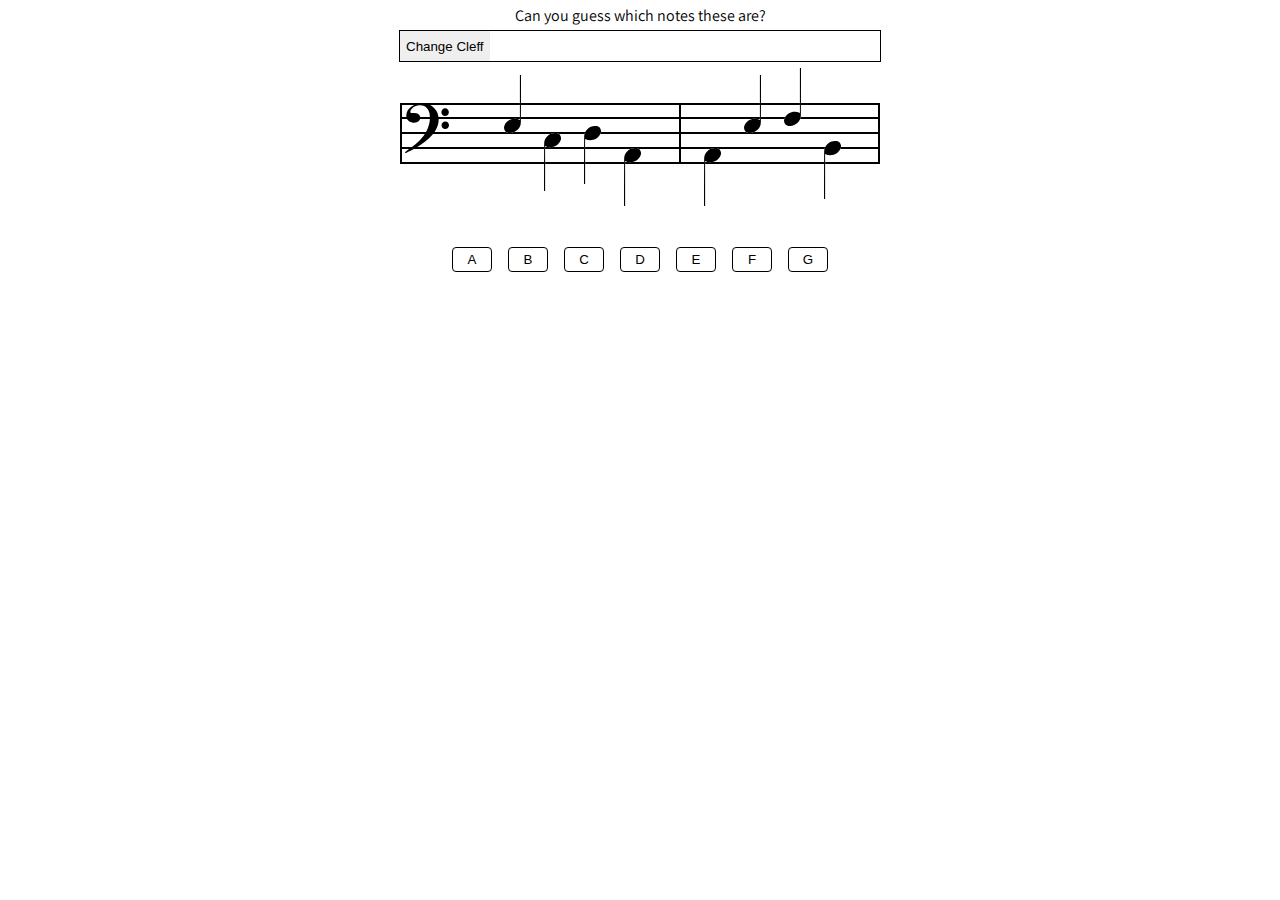
==== index.html @ f5286274 "Updated modal style and added button to continue practicing. Wrote JS event to handle button click w" ====
<html>
    <head>
        <link href="https://fonts.googleapis.com/css?family=Assistant" rel="stylesheet">
        <link rel="stylesheet" href="https://use.fontawesome.com/releases/v5.6.3/css/all.css" integrity="sha384-UHRtZLI+pbxtHCWp1t77Bi1L4ZtiqrqD80Kn4Z8NTSRyMA2Fd33n5dQ8lWUE00s/" crossorigin="anonymous">
        <link rel="stylesheet" type="text/css" href="public/css/style.css">
        <meta name="viewport" content="width=device-width">
    </head>
    <body>
        <div class="container">
            <div class="question">Can you guess which notes these are?</div>
            <div class="box staff">
                <!--
                <div class="box dev">
                    <i id="move-note-up" class="fas dev-icon fa-md fa-arrow-alt-circle-up"></i>
                    <i id="note-visible" class="far dev-icon fa-md fa-eye"></i>
                    <i id="move-note-down" class="fas dev-icon fa-md fa-arrow-alt-circle-down"></i>
                </div>
                -->
                <div class="box-col">
                    <div class="navigation wireframe">
                        <div class="dropdown">
                            <button id="btn-change-cleff" class="btn-change-cleff">Change Cleff</button>
                            <div id="change-cleff" class="dropdown-content">
                                <a id="a-bass-cleff" href="#">Bass Cleff</a>
                                <a id="a-treble-cleff" href="#">Treble Cleff</a>
                            </div>
                        </div>
                    </div>
                    <div class="box">
                        <div id="signature" class="signature">
                            <!--
                            <img class="cleff" src="public/img/cleff_bass.svg" alt="Bass Cleff">
                            -->
                            <!--
                            <img id="dev-note" class="dev-note note" src="public/img/note_quarter.svg" alt="Quarter Note">
                            -->
                            <svg class="staff-cleff-svg">
                                <line x1="1" y1="0" x2="1" y2="60" stroke="black" stroke-width="2" shape-rendering="crispEdges"/>
                                <line x1="0" y1="1" x2="80" y2="1" stroke="black" stroke-width="2" shape-rendering="crispEdges"/>
                                <line x1="0" y1="15" x2="80" y2="15" stroke="black" stroke-width="2" shape-rendering="crispEdges"/>
                                <line x1="0" y1="30" x2="80" y2="30" stroke="black" stroke-width="2" shape-rendering="crispEdges"/>
                                <line x1="0" y1="45" x2="80" y2="45" stroke="black" stroke-width="2" shape-rendering="crispEdges"/>
                                <line x1="0" y1="60" x2="80" y2="60" stroke="black" stroke-width="2" shape-rendering="crispEdges"/>
                            </svg>
                        </div>
                        <div class="box bar">
                            <div class="">
                                <div class="measure measure-margin">
                                    <div class="notes"></div>
                                    <svg class="staff-svg">
                                        <line x1="200" y1="0" x2="200" y2="60" stroke="black" stroke-width="1" shape-rendering="crispEdges"/>
                                        <line x1="0" y1="1" x2="200" y2="1" stroke="black" stroke-width="2" shape-rendering="crispEdges"/>
                                        <line x1="0" y1="15" x2="200" y2="15" stroke="black" stroke-width="2" shape-rendering="crispEdges"/>
                                        <line x1="0" y1="30" x2="200" y2="30" stroke="black" stroke-width="2" shape-rendering="crispEdges"/>
                                        <line x1="0" y1="45" x2="200" y2="45" stroke="black" stroke-width="2" shape-rendering="crispEdges"/>
                                        <line x1="0" y1="60" x2="200" y2="60" stroke="black" stroke-width="2" shape-rendering="crispEdges"/>
                                        <line x1="199" y1="0" x2="199" y2="60" stroke="black" stroke-width="1" shape-rendering="crispEdges"/>
                                    </svg>
                                </div>
                                <div id="answers-one" class="box answers"></div>
                            </div>
                            <div class="">
                                <div class="measure measure-margin">
                                    <div class="notes"></div>
                                    <svg class="staff-svg">
                                        <line x1="0" y1="0" x2="0" y2="60" stroke="black" stroke-width="1" shape-rendering="crispEdges"/>
                                        <line x1="0" y1="1" x2="200" y2="1" stroke="black" stroke-width="2" shape-rendering="crispEdges"/>
                                        <line x1="0" y1="15" x2="200" y2="15" stroke="black" stroke-width="2" shape-rendering="crispEdges"/>
                                        <line x1="0" y1="30" x2="200" y2="30" stroke="black" stroke-width="2" shape-rendering="crispEdges"/>
                                        <line x1="0" y1="45" x2="200" y2="45" stroke="black" stroke-width="2" shape-rendering="crispEdges"/>
                                        <line x1="0" y1="60" x2="200" y2="60" stroke="black" stroke-width="2" shape-rendering="crispEdges"/>
                                        <line x1="199" y1="0" x2="199" y2="60" stroke="black" stroke-width="2" shape-rendering="crispEdges"/>
                                    </svg>
                                </div>
                                <div id="answers-two" class="box answers"></div>
                            </div>
                        </div>
                    </div>
                </div>
            </div>
            <div class="box buttons wrap">
                    <button class="btn-guess">A</button>
                    <button class="btn-guess">B</button>
                    <button class="btn-guess">C</button>
                    <button class="btn-guess">D</button>
                    <button class="btn-guess">E</button>
                    <button class="btn-guess">F</button>
                    <button class="btn-guess">G</button>
                </div>
            </div>
        </div>
        <div class="modal-overlay" id="modal-overlay">
            <div class="modal">
                <div id="modal-content" class="modal-content">
                </div>
                <div class="modal-footer">
                    <button id="btn-continue" class="btn-continue">Continue Practicing</button>
                </div>
            </div>
        </div>
        <script type="text/javascript" src="public/js/script.js"></script>
    </body>
</html>
---- public/css/style.css ----
body {
    font-family: 'Assistant', sans-serif;
    margin: 0;
}

.answers {
    height: 25px;
    padding: 4px 0 4px 0;
    width: 200px;
}

.answer-box {
    border: 1px solid black;
    height: 23px;
    position: absolute;
    text-align: center;
    width: 23px;
}

.bar {
    flex-wrap: wrap;
    width: 200px;
}

.box {
    display: flex;
}

.box-col {
    display: flex;
    flex-direction: column;
}

.buttons {
    justify-content: center;
    margin: 0 auto 0px auto;
    width: 250px;
}

.btn-change-cleff {
    border: none;
    display: block;
    height: 30px;
    outline: none;
}

.btn-continue {
    border: none;
    display: block;
    height: 30px;
    margin: 0 auto 0 auto;
    outline: none;
}

.btn-guess {
    background-color: #FFFFFF;
    border: 1px solid #000000;
    border-radius: 4px;
    height: 25px;
    margin: 8px;
    outline: none;
    width: 40px;
}

.bass-cleff {
    position: absolute;
    margin-top: 0px;
    margin-left: 5px;
    height: 50px;
}

.treble-cleff {
    position: absolute;
    margin-top: -17px;
    margin-left: 5px;
    height: 100px;
}

.container {
    margin: 0 auto;
    min-width: 322px;
    width: 100%
}

.dev {
    flex-direction: column;
    padding: 72px 3px 3px 3px;
    width: 35px;
}

.dev-icon {
    margin: 2px auto 3px auto;
}

.dev-note {
    margin-left: 55px !important;
    margin-right: 0px !important;
}

.dropdown {
    position: relative;
    display: inline-block;
}

.dropdown-content {
    background-color: #f1f1f1;
    display: none;
    position: absolute;
    min-width: 120px;
    z-index: 1;
}

.dropdown-content a {
    color: #000000;
    display: block;
    padding: 4px 8px;
    text-decoration: none;
}

.dropdown-content.visible {
    display: block;
}

.measure {
    width: 200px;
    margin: 42px 0 42px 0;
}

.modal {
    background-color: #ffffff;
    border-radius: 8px;
    margin: 80px auto auto auto;
    width: 240px;
}

.modal-content {
    display: inline-block;
    height: 60px;
    margin: 10px;
    width:100%;
}

.modal-footer {
    display: inline-block;
    height: 30px;
    margin: 10px auto 10px auto;
    width:100%;
}

.modal-overlay {
    background: rgba(0, 0, 0, 0.3);
    display: none;
    height: 100%;
    left: 0;
    position: fixed;
    top: 0;
    width: 100%;
    z-index: 10;
}

.modal-overlay.visible {
    display: block;
}

.navigation {
    height: 30px;
}

.note {
    height: 58px;
    margin-left: 4.01px;
    margin-right: 4.01px;
    position: absolute;
}

.note.pos-1 {
    margin-top: 45px;
    transform: rotate(180deg);
}

.note.pos-2 {
    margin-top: 38px;
    transform: rotate(180deg);
}

.note.pos-3 {
    margin-top: 30px;
    transform: rotate(180deg);
}

.note.pos-4 {
    margin-top: 23px;
    transform: rotate(180deg);
}

.note.pos-5 {
    margin-top: -28px;
}

.note.pos-6 {
    margin-top: -35px;
}

.note.pos-7 {
    margin-top: -42px;
}

.signature {
    margin-top: 42px;
}

.staff {
    margin: 0 auto 0 auto;
    justify-content: center;
}

.staff-cleff-svg {
    height: 61px;
    width: 80px;
}

.staff-svg {
    height: 61px;
    width: 200px;
}

.question {
    text-align: center;
    padding: 5px 15px;
}

.wireframe {
    outline: 1px solid black;
}

.wrap {
    flex-wrap: wrap;
}

@media only screen and (min-width: 520px) {

    .bar {
        width: 100%;
    }

    .buttons {
        width: 100%;
    }


}

@media only screen and (min-width: 580px) {

    .container {
        width: 90%;
    }
    
}
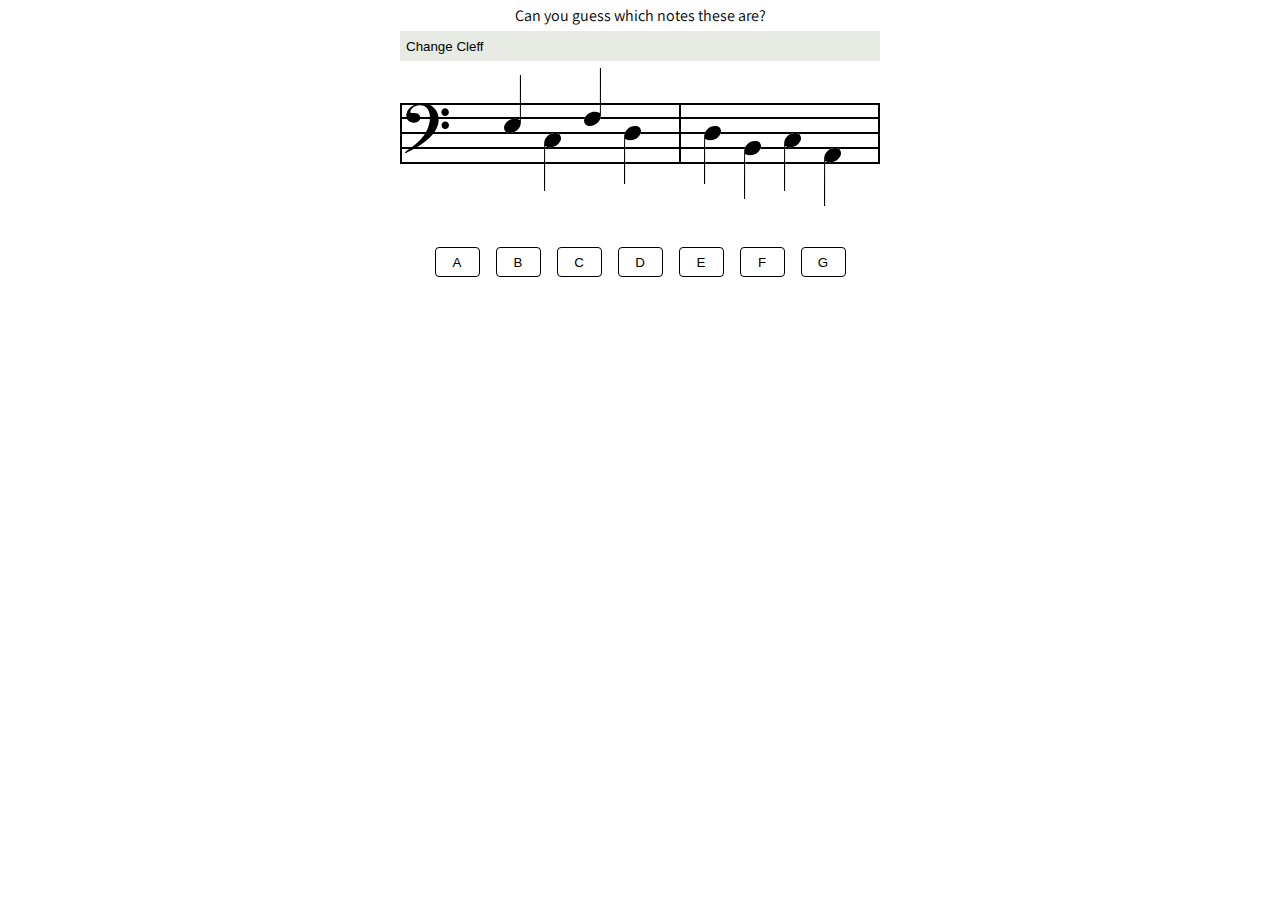
==== commit 7c0309c8: "Added JS to count and display the number of notes that were guessed correctly. Modified color pallet" ====
--- a/index.html
+++ b/index.html
@@ -17,9 +17,9 @@
                 </div>
                 -->
                 <div class="box-col">
-                    <div class="navigation wireframe">
+                    <div class="navigation">
                         <div class="dropdown">
-                            <button id="btn-change-cleff" class="btn-change-cleff">Change Cleff</button>
+                            <button id="btn-change-cleff" class="btn-change-cleff">Change Cleff <i class="fas fa-caret-down"></i></button>
                             <div id="change-cleff" class="dropdown-content">
                                 <a id="a-bass-cleff" href="#">Bass Cleff</a>
                                 <a id="a-treble-cleff" href="#">Treble Cleff</a>
--- a/public/css/style.css
+++ b/public/css/style.css
@@ -10,7 +10,8 @@
 }
 
 .answer-box {
-    border: 1px solid black;
+    border: none;
+    border-radius: 4px;
     height: 23px;
     position: absolute;
     text-align: center;
@@ -39,27 +40,32 @@
 
 .btn-change-cleff {
     border: none;
+    background-color: #E8EBE4;
     display: block;
     height: 30px;
     outline: none;
 }
 
 .btn-continue {
+    background-color: #70a1d7;
     border: none;
-    display: block;
-    height: 30px;
+    border-radius: 4px;
+    color: #ffffff;
+    display: block;
+    height: 35px;
     margin: 0 auto 0 auto;
     outline: none;
+    padding: 0 15px;
 }
 
 .btn-guess {
-    background-color: #FFFFFF;
+    background-color: #ffffff;
     border: 1px solid #000000;
     border-radius: 4px;
-    height: 25px;
+    height: 30px;
     margin: 8px;
     outline: none;
-    width: 40px;
+    width: 45px;
 }
 
 .bass-cleff {
@@ -103,7 +109,7 @@
 }
 
 .dropdown-content {
-    background-color: #f1f1f1;
+    background-color: #E8EBE4;
     display: none;
     position: absolute;
     min-width: 120px;
@@ -112,11 +118,16 @@
 
 .dropdown-content a {
     color: #000000;
+    cursor: default;
     display: block;
     padding: 4px 8px;
     text-decoration: none;
 }
 
+.dropdown-content :hover {
+    background-color: #BAC7BE;
+}
+
 .dropdown-content.visible {
     display: block;
 }
@@ -128,7 +139,7 @@
 
 .modal {
     background-color: #ffffff;
-    border-radius: 8px;
+    border-radius: 4px;
     margin: 80px auto auto auto;
     width: 240px;
 }
@@ -136,19 +147,20 @@
 .modal-content {
     display: inline-block;
     height: 60px;
-    margin: 10px;
-    width:100%;
+    margin: 10px auto 10px auto;
+    padding: 0 10px 0 10px;
+    text-align: center;
 }
 
 .modal-footer {
     display: inline-block;
-    height: 30px;
-    margin: 10px auto 10px auto;
+    height: 35px;
+    margin: 10px auto 25px auto;
     width:100%;
 }
 
 .modal-overlay {
-    background: rgba(0, 0, 0, 0.3);
+    background: rgba(0, 0, 0, 0.5);
     display: none;
     height: 100%;
     left: 0;
@@ -163,6 +175,7 @@
 }
 
 .navigation {
+    background-color: #E8EBE4;
     height: 30px;
 }
 
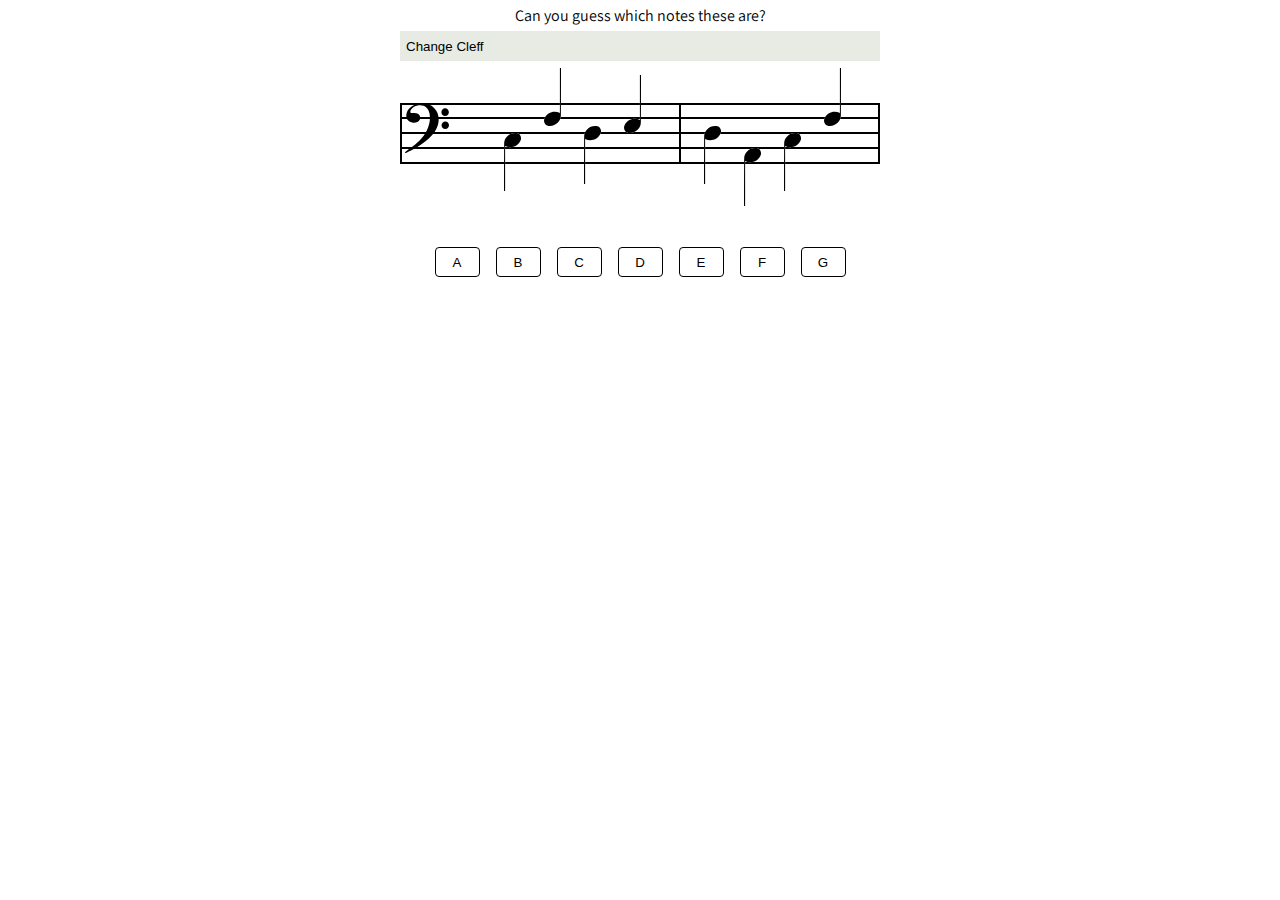
==== commit bda37928: "Modified bar SVG." ====
--- a/index.html
+++ b/index.html
@@ -48,7 +48,6 @@
                                 <div class="measure measure-margin">
                                     <div class="notes"></div>
                                     <svg class="staff-svg">
-                                        <line x1="200" y1="0" x2="200" y2="60" stroke="black" stroke-width="1" shape-rendering="crispEdges"/>
                                         <line x1="0" y1="1" x2="200" y2="1" stroke="black" stroke-width="2" shape-rendering="crispEdges"/>
                                         <line x1="0" y1="15" x2="200" y2="15" stroke="black" stroke-width="2" shape-rendering="crispEdges"/>
                                         <line x1="0" y1="30" x2="200" y2="30" stroke="black" stroke-width="2" shape-rendering="crispEdges"/>
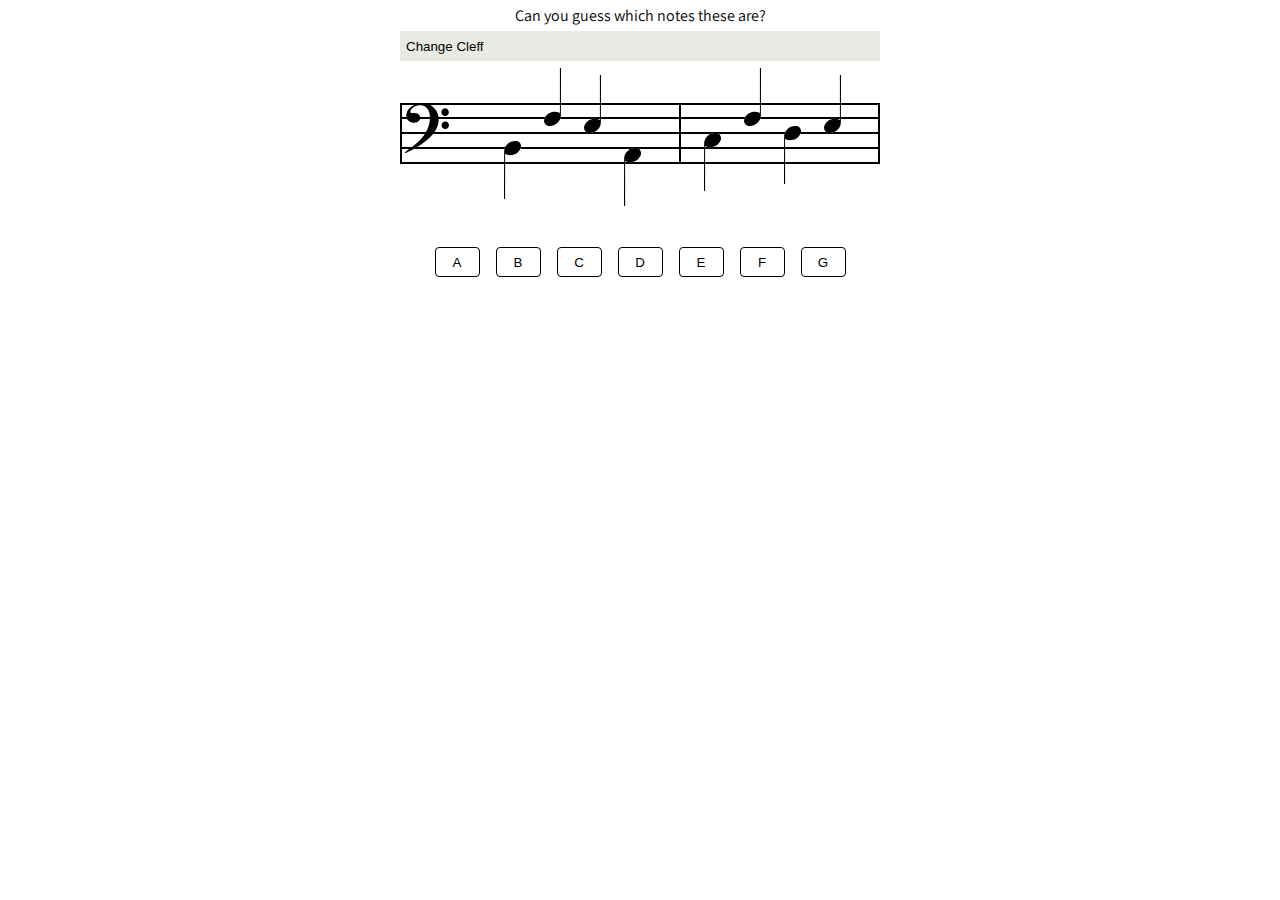
==== commit f892e168: "Modified veritical SVG line of bar one." ====
--- a/index.html
+++ b/index.html
@@ -53,7 +53,7 @@
                                         <line x1="0" y1="30" x2="200" y2="30" stroke="black" stroke-width="2" shape-rendering="crispEdges"/>
                                         <line x1="0" y1="45" x2="200" y2="45" stroke="black" stroke-width="2" shape-rendering="crispEdges"/>
                                         <line x1="0" y1="60" x2="200" y2="60" stroke="black" stroke-width="2" shape-rendering="crispEdges"/>
-                                        <line x1="199" y1="0" x2="199" y2="60" stroke="black" stroke-width="1" shape-rendering="crispEdges"/>
+                                        <line x1="200" y1="0" x2="200" y2="60" stroke="black" stroke-width="2" shape-rendering="crispEdges"/>
                                     </svg>
                                 </div>
                                 <div id="answers-one" class="box answers"></div>
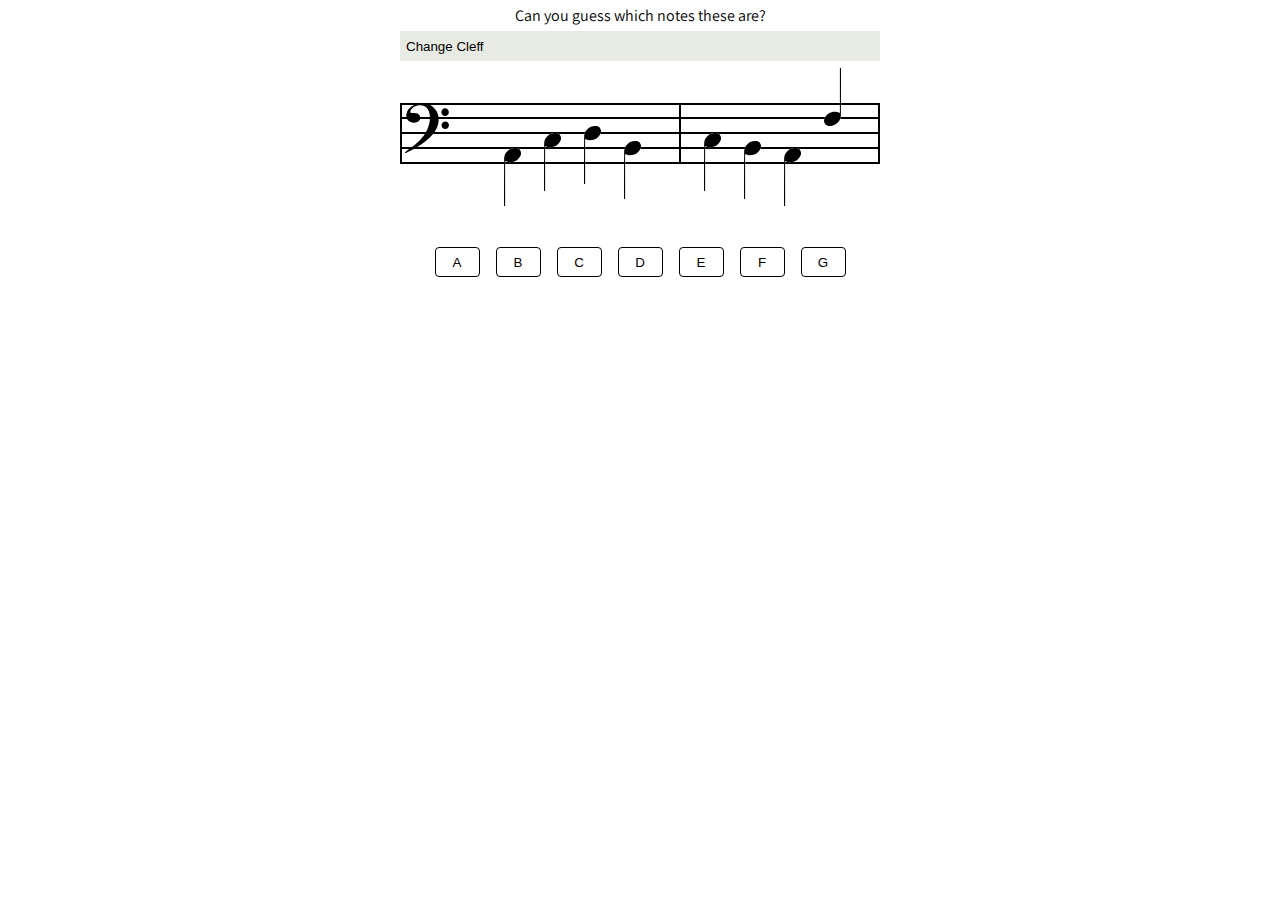
==== commit 8fd455ab: "Alphabetically ordered CSS and JS code. Began commenting code." ====
--- a/index.html
+++ b/index.html
@@ -8,6 +8,7 @@
     <body>
         <div class="container">
             <div class="question">Can you guess which notes these are?</div>
+            <!--Topmost flexbox container. -->
             <div class="box staff">
                 <!--
                 <div class="box dev">
@@ -17,16 +18,18 @@
                 </div>
                 -->
                 <div class="box-col">
+                    <!--Navigation bar.-->
                     <div class="navigation">
                         <div class="dropdown">
                             <button id="btn-change-cleff" class="btn-change-cleff">Change Cleff <i class="fas fa-caret-down"></i></button>
                             <div id="change-cleff" class="dropdown-content">
-                                <a id="a-bass-cleff" href="#">Bass Cleff</a>
-                                <a id="a-treble-cleff" href="#">Treble Cleff</a>
+                                <a id="a-cleff-bass" href="#">Bass Cleff</a>
+                                <a id="a-cleff-treble" href="#">Treble Cleff</a>
                             </div>
                         </div>
                     </div>
                     <div class="box">
+                        <!--Key and time signatures.-->
                         <div id="signature" class="signature">
                             <!--
                             <img class="cleff" src="public/img/cleff_bass.svg" alt="Bass Cleff">
@@ -44,6 +47,7 @@
                             </svg>
                         </div>
                         <div class="box bar">
+                            <!--First bar of notes.-->
                             <div class="">
                                 <div class="measure measure-margin">
                                     <div class="notes"></div>
@@ -58,6 +62,7 @@
                                 </div>
                                 <div id="answers-one" class="box answers"></div>
                             </div>
+                            <!--Second bar of notes.-->
                             <div class="">
                                 <div class="measure measure-margin">
                                     <div class="notes"></div>
@@ -77,6 +82,7 @@
                     </div>
                 </div>
             </div>
+            <!--Buttons to guess notes A through G.-->
             <div class="box buttons wrap">
                     <button class="btn-guess">A</button>
                     <button class="btn-guess">B</button>
@@ -88,6 +94,7 @@
                 </div>
             </div>
         </div>
+        <!--Modal which displays the number of notes correctly guessed.-->
         <div class="modal-overlay" id="modal-overlay">
             <div class="modal">
                 <div id="modal-content" class="modal-content">
--- a/public/css/style.css
+++ b/public/css/style.css
@@ -1,28 +1,29 @@
+.answers {
+    height: 25px;
+    padding: 4px 0 4px 0;
+    width: 200px;
+}
+
+.answer-box {
+    border: none;
+    border-radius: 4px;
+    height: 23px;
+    position: absolute;
+    text-align: center;
+    width: 23px;
+}
+
+.bar {
+    flex-wrap: wrap;
+    width: 200px;
+}
+
 body {
     font-family: 'Assistant', sans-serif;
     margin: 0;
 }
 
-.answers {
-    height: 25px;
-    padding: 4px 0 4px 0;
-    width: 200px;
-}
-
-.answer-box {
-    border: none;
-    border-radius: 4px;
-    height: 23px;
-    position: absolute;
-    text-align: center;
-    width: 23px;
-}
-
-.bar {
-    flex-wrap: wrap;
-    width: 200px;
-}
-
+/* Begin Flexbox*/
 .box {
     display: flex;
 }
@@ -31,7 +32,9 @@
     display: flex;
     flex-direction: column;
 }
-
+/* End Flexbox*/
+
+/* Begin Buttons */
 .buttons {
     justify-content: center;
     margin: 0 auto 0px auto;
@@ -39,8 +42,8 @@
 }
 
 .btn-change-cleff {
+    background-color: #E8EBE4;
     border: none;
-    background-color: #E8EBE4;
     display: block;
     height: 30px;
     outline: none;
@@ -67,18 +70,19 @@
     outline: none;
     width: 45px;
 }
-
-.bass-cleff {
-    position: absolute;
+/* End Buttons */
+
+.cleff-bass {
+    position: absolute;
+    margin-left: 5px;
     margin-top: 0px;
+    height: 50px;
+}
+
+.cleff-treble {
+    position: absolute;
     margin-left: 5px;
-    height: 50px;
-}
-
-.treble-cleff {
-    position: absolute;
     margin-top: -17px;
-    margin-left: 5px;
     height: 100px;
 }
 
@@ -88,6 +92,7 @@
     width: 100%
 }
 
+/* Begin Development Elements */
 .dev {
     flex-direction: column;
     padding: 72px 3px 3px 3px;
@@ -102,10 +107,11 @@
     margin-left: 55px !important;
     margin-right: 0px !important;
 }
+/* End Development Elements */
 
 .dropdown {
+    display: inline-block;
     position: relative;
-    display: inline-block;
 }
 
 .dropdown-content {
@@ -133,8 +139,8 @@
 }
 
 .measure {
-    width: 200px;
     margin: 42px 0 42px 0;
+    width: 200px;
 }
 
 .modal {
@@ -223,8 +229,8 @@
 }
 
 .staff {
+    justify-content: center;
     margin: 0 auto 0 auto;
-    justify-content: center;
 }
 
 .staff-cleff-svg {
@@ -238,8 +244,8 @@
 }
 
 .question {
+    padding: 5px 15px;
     text-align: center;
-    padding: 5px 15px;
 }
 
 .wireframe {
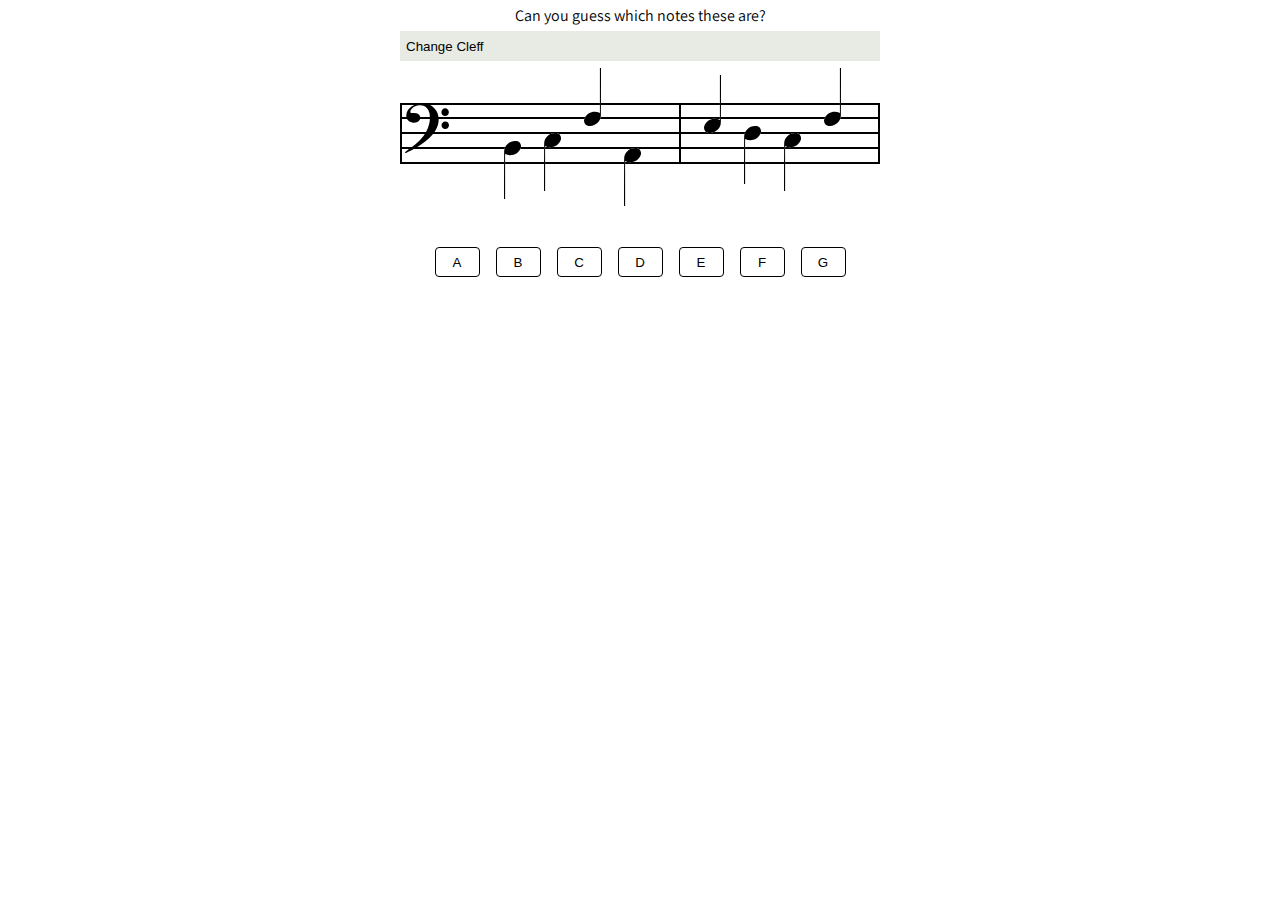
==== commit f3e711b2: "Continued commenting code. Added README.md." ====
--- a/index.html
+++ b/index.html
@@ -83,7 +83,7 @@
                 </div>
             </div>
             <!--Buttons to guess notes A through G.-->
-            <div class="box buttons wrap">
+            <div class="box box-wrap buttons">
                     <button class="btn-guess">A</button>
                     <button class="btn-guess">B</button>
                     <button class="btn-guess">C</button>
--- a/public/css/style.css
+++ b/public/css/style.css
@@ -1,3 +1,4 @@
+/* Begin Answer Selectors */
 .answers {
     height: 25px;
     padding: 4px 0 4px 0;
@@ -12,6 +13,7 @@
     text-align: center;
     width: 23px;
 }
+/* End Answer Selectors */
 
 .bar {
     flex-wrap: wrap;
@@ -23,7 +25,7 @@
     margin: 0;
 }
 
-/* Begin Flexbox*/
+/* Begin Flexbox Selectors */
 .box {
     display: flex;
 }
@@ -32,9 +34,13 @@
     display: flex;
     flex-direction: column;
 }
-/* End Flexbox*/
-
-/* Begin Buttons */
+
+.box-wrap {
+    flex-wrap: wrap;
+}
+/* End Flexbox Selectors */
+
+/* Begin Button Selectors */
 .buttons {
     justify-content: center;
     margin: 0 auto 0px auto;
@@ -70,8 +76,9 @@
     outline: none;
     width: 45px;
 }
-/* End Buttons */
-
+/* End Button Selectors */
+
+/* Begin Music Cleff Selectors */
 .cleff-bass {
     position: absolute;
     margin-left: 5px;
@@ -85,6 +92,7 @@
     margin-top: -17px;
     height: 100px;
 }
+/* End Music Cleff Selectors */
 
 .container {
     margin: 0 auto;
@@ -92,7 +100,7 @@
     width: 100%
 }
 
-/* Begin Development Elements */
+/* Begin Development Selectors */
 .dev {
     flex-direction: column;
     padding: 72px 3px 3px 3px;
@@ -107,8 +115,9 @@
     margin-left: 55px !important;
     margin-right: 0px !important;
 }
-/* End Development Elements */
-
+/* End Development Selectors */
+
+/* Begin Dropdown Selectors */
 .dropdown {
     display: inline-block;
     position: relative;
@@ -137,12 +146,14 @@
 .dropdown-content.visible {
     display: block;
 }
+/* End Dropdown Selectors */
 
 .measure {
     margin: 42px 0 42px 0;
     width: 200px;
 }
 
+/* Begin Modal Selectors */
 .modal {
     background-color: #ffffff;
     border-radius: 4px;
@@ -179,12 +190,14 @@
 .modal-overlay.visible {
     display: block;
 }
+/* End Modal Selectors */
 
 .navigation {
     background-color: #E8EBE4;
     height: 30px;
 }
 
+/* Begin Music Note Selectors */
 .note {
     height: 58px;
     margin-left: 4.01px;
@@ -223,11 +236,13 @@
 .note.pos-7 {
     margin-top: -42px;
 }
+/* End Music Note Selectors */
 
 .signature {
     margin-top: 42px;
 }
 
+/* Begin Music Staff Selectors */
 .staff {
     justify-content: center;
     margin: 0 auto 0 auto;
@@ -242,22 +257,15 @@
     height: 61px;
     width: 200px;
 }
+/* End Music Staff Selectors */
 
 .question {
     padding: 5px 15px;
     text-align: center;
 }
 
-.wireframe {
-    outline: 1px solid black;
-}
-
-.wrap {
-    flex-wrap: wrap;
-}
-
+/* Begin Media Queries */
 @media only screen and (min-width: 520px) {
-
     .bar {
         width: 100%;
     }
@@ -265,14 +273,11 @@
     .buttons {
         width: 100%;
     }
-
-
 }
 
 @media only screen and (min-width: 580px) {
-
     .container {
         width: 90%;
     }
-    
-}+}
+/* End Media Queries */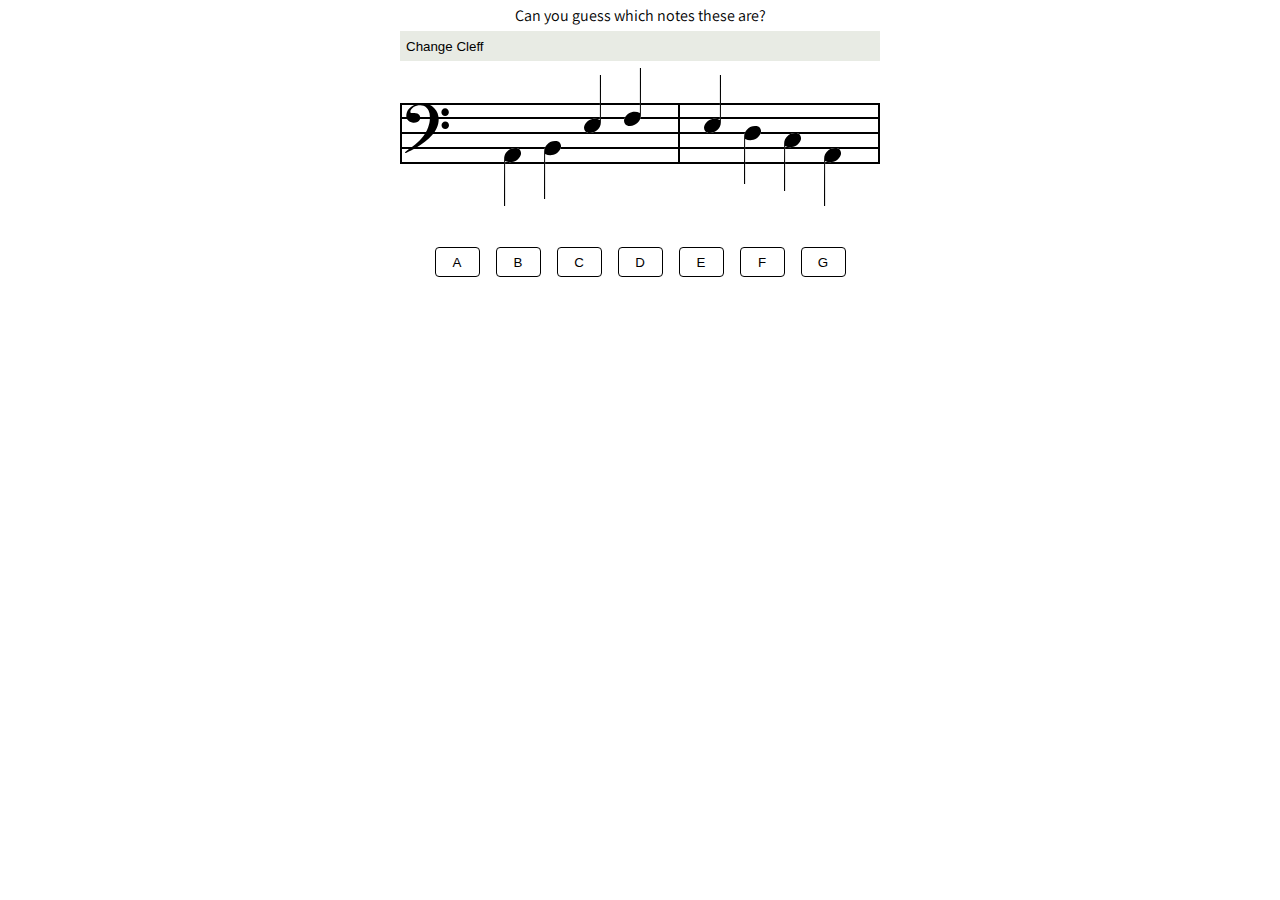
==== commit ba1c7e82: "Modified project to add a second cleff div which can be visible or hidden depending on the size of t" ====
--- a/index.html
+++ b/index.html
@@ -29,24 +29,24 @@
                         </div>
                     </div>
                     <div class="box">
-                        <!--Key and time signatures.-->
-                        <div id="signature" class="signature">
-                            <!--
-                            <img class="cleff" src="public/img/cleff_bass.svg" alt="Bass Cleff">
-                            -->
-                            <!--
-                            <img id="dev-note" class="dev-note note" src="public/img/note_quarter.svg" alt="Quarter Note">
-                            -->
-                            <svg class="staff-cleff-svg">
-                                <line x1="1" y1="0" x2="1" y2="60" stroke="black" stroke-width="2" shape-rendering="crispEdges"/>
-                                <line x1="0" y1="1" x2="80" y2="1" stroke="black" stroke-width="2" shape-rendering="crispEdges"/>
-                                <line x1="0" y1="15" x2="80" y2="15" stroke="black" stroke-width="2" shape-rendering="crispEdges"/>
-                                <line x1="0" y1="30" x2="80" y2="30" stroke="black" stroke-width="2" shape-rendering="crispEdges"/>
-                                <line x1="0" y1="45" x2="80" y2="45" stroke="black" stroke-width="2" shape-rendering="crispEdges"/>
-                                <line x1="0" y1="60" x2="80" y2="60" stroke="black" stroke-width="2" shape-rendering="crispEdges"/>
-                            </svg>
-                        </div>
                         <div class="box bar">
+                                <!--Key and time signatures.-->
+                                <div id="signature-one" class="signature">
+                                    <!--
+                                    <img class="cleff" src="public/img/cleff_bass.svg" alt="Bass Cleff">
+                                    -->
+                                    <!--
+                                    <img id="dev-note" class="dev-note note" src="public/img/note_quarter.svg" alt="Quarter Note">
+                                    -->
+                                    <svg class="staff-cleff-svg">
+                                        <line x1="1" y1="0" x2="1" y2="60" stroke="black" stroke-width="2" shape-rendering="crispEdges"/>
+                                        <line x1="0" y1="1" x2="80" y2="1" stroke="black" stroke-width="2" shape-rendering="crispEdges"/>
+                                        <line x1="0" y1="15" x2="80" y2="15" stroke="black" stroke-width="2" shape-rendering="crispEdges"/>
+                                        <line x1="0" y1="30" x2="80" y2="30" stroke="black" stroke-width="2" shape-rendering="crispEdges"/>
+                                        <line x1="0" y1="45" x2="80" y2="45" stroke="black" stroke-width="2" shape-rendering="crispEdges"/>
+                                        <line x1="0" y1="60" x2="80" y2="60" stroke="black" stroke-width="2" shape-rendering="crispEdges"/>
+                                    </svg>
+                                </div>
                             <!--First bar of notes.-->
                             <div class="">
                                 <div class="measure measure-margin">
@@ -57,26 +57,38 @@
                                         <line x1="0" y1="30" x2="200" y2="30" stroke="black" stroke-width="2" shape-rendering="crispEdges"/>
                                         <line x1="0" y1="45" x2="200" y2="45" stroke="black" stroke-width="2" shape-rendering="crispEdges"/>
                                         <line x1="0" y1="60" x2="200" y2="60" stroke="black" stroke-width="2" shape-rendering="crispEdges"/>
-                                        <line x1="200" y1="0" x2="200" y2="60" stroke="black" stroke-width="2" shape-rendering="crispEdges"/>
+                                        <line x1="199" y1="0" x2="199" y2="60" stroke="black" stroke-width="2" shape-rendering="crispEdges"/>
                                     </svg>
                                 </div>
                                 <div id="answers-one" class="box answers"></div>
                             </div>
                             <!--Second bar of notes.-->
-                            <div class="">
-                                <div class="measure measure-margin">
-                                    <div class="notes"></div>
-                                    <svg class="staff-svg">
-                                        <line x1="0" y1="0" x2="0" y2="60" stroke="black" stroke-width="1" shape-rendering="crispEdges"/>
-                                        <line x1="0" y1="1" x2="200" y2="1" stroke="black" stroke-width="2" shape-rendering="crispEdges"/>
-                                        <line x1="0" y1="15" x2="200" y2="15" stroke="black" stroke-width="2" shape-rendering="crispEdges"/>
-                                        <line x1="0" y1="30" x2="200" y2="30" stroke="black" stroke-width="2" shape-rendering="crispEdges"/>
-                                        <line x1="0" y1="45" x2="200" y2="45" stroke="black" stroke-width="2" shape-rendering="crispEdges"/>
-                                        <line x1="0" y1="60" x2="200" y2="60" stroke="black" stroke-width="2" shape-rendering="crispEdges"/>
-                                        <line x1="199" y1="0" x2="199" y2="60" stroke="black" stroke-width="2" shape-rendering="crispEdges"/>
+                            <div class="box">
+                                <!--Key and time signatures.-->
+                                <div id="signature-two" class="signature">
+                                    <svg class="staff-cleff-svg">
+                                        <line x1="1" y1="0" x2="1" y2="60" stroke="black" stroke-width="2" shape-rendering="crispEdges"/>
+                                        <line x1="0" y1="1" x2="80" y2="1" stroke="black" stroke-width="2" shape-rendering="crispEdges"/>
+                                        <line x1="0" y1="15" x2="80" y2="15" stroke="black" stroke-width="2" shape-rendering="crispEdges"/>
+                                        <line x1="0" y1="30" x2="80" y2="30" stroke="black" stroke-width="2" shape-rendering="crispEdges"/>
+                                        <line x1="0" y1="45" x2="80" y2="45" stroke="black" stroke-width="2" shape-rendering="crispEdges"/>
+                                        <line x1="0" y1="60" x2="80" y2="60" stroke="black" stroke-width="2" shape-rendering="crispEdges"/>
                                     </svg>
                                 </div>
-                                <div id="answers-two" class="box answers"></div>
+                                <div class="">
+                                    <div class="measure measure-margin">
+                                        <div class="notes"></div>
+                                        <svg class="staff-svg">
+                                            <line x1="0" y1="1" x2="200" y2="1" stroke="black" stroke-width="2" shape-rendering="crispEdges"/>
+                                            <line x1="0" y1="15" x2="200" y2="15" stroke="black" stroke-width="2" shape-rendering="crispEdges"/>
+                                            <line x1="0" y1="30" x2="200" y2="30" stroke="black" stroke-width="2" shape-rendering="crispEdges"/>
+                                            <line x1="0" y1="45" x2="200" y2="45" stroke="black" stroke-width="2" shape-rendering="crispEdges"/>
+                                            <line x1="0" y1="60" x2="200" y2="60" stroke="black" stroke-width="2" shape-rendering="crispEdges"/>
+                                            <line x1="199" y1="0" x2="199" y2="60" stroke="black" stroke-width="2" shape-rendering="crispEdges"/>
+                                        </svg>
+                                    </div>
+                                    <div id="answers-two" class="box answers"></div>
+                                </div>
                             </div>
                         </div>
                     </div>
--- a/public/css/style.css
+++ b/public/css/style.css
@@ -17,7 +17,7 @@
 
 .bar {
     flex-wrap: wrap;
-    width: 200px;
+    width: 280px;
 }
 
 body {
@@ -79,16 +79,17 @@
 /* End Button Selectors */
 
 /* Begin Music Cleff Selectors */
+.cleff {
+    position: absolute;
+    margin-left: 5px;
+}
+
 .cleff-bass {
-    position: absolute;
-    margin-left: 5px;
     margin-top: 0px;
     height: 50px;
 }
 
 .cleff-treble {
-    position: absolute;
-    margin-left: 5px;
     margin-top: -17px;
     height: 100px;
 }
@@ -242,6 +243,10 @@
     margin-top: 42px;
 }
 
+#signature-two {
+    display: block;
+}
+
 /* Begin Music Staff Selectors */
 .staff {
     justify-content: center;
@@ -273,11 +278,17 @@
     .buttons {
         width: 100%;
     }
+
+    #signature-two {
+        display: none;
+    }
 }
 
 @media only screen and (min-width: 580px) {
     .container {
         width: 90%;
     }
+
+
 }
 /* End Media Queries */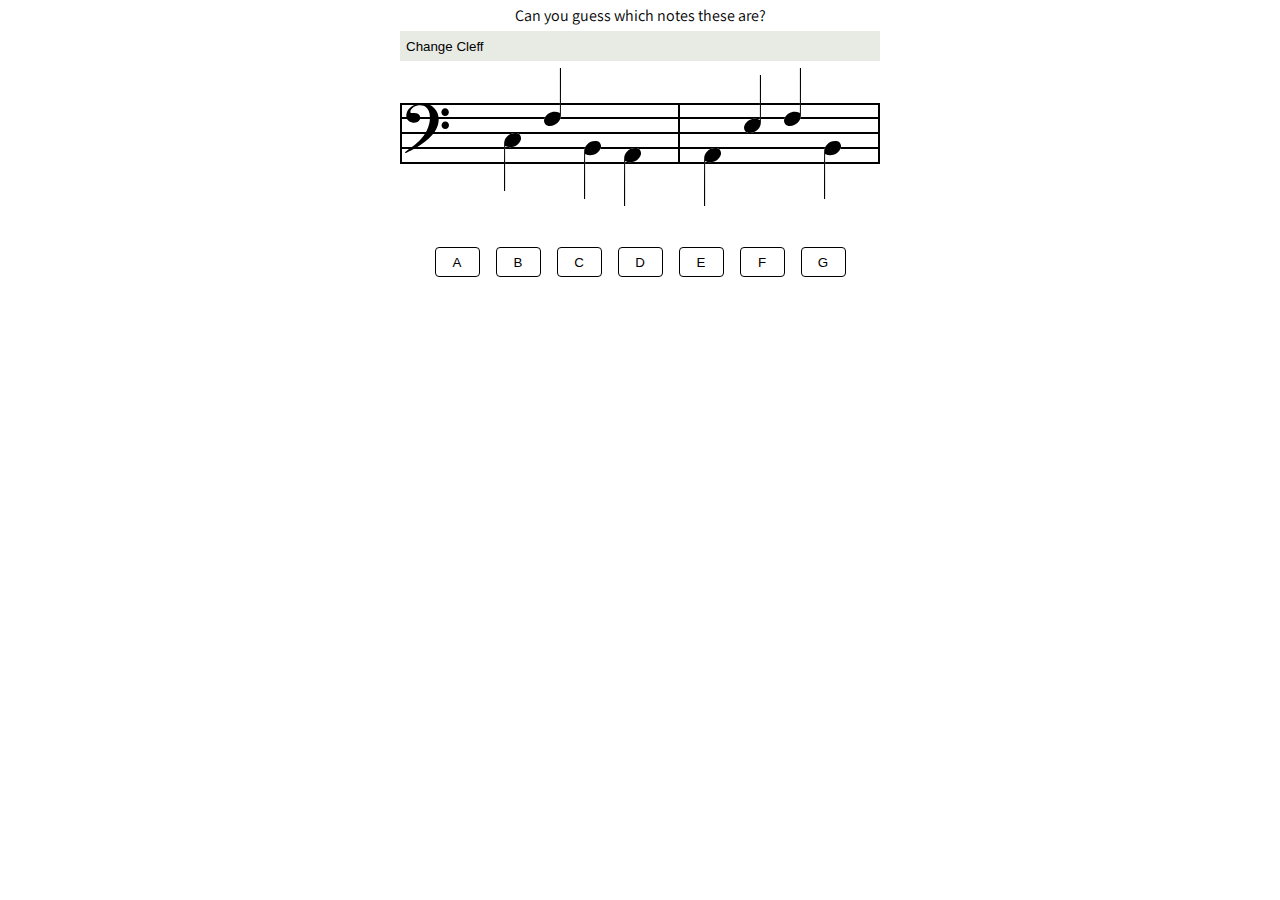
==== commit c2d95ee0: "Updated HTML and CSS comments." ====
--- a/index.html
+++ b/index.html
@@ -33,9 +33,6 @@
                                 <!--Key and time signatures.-->
                                 <div id="signature-one" class="signature">
                                     <!--
-                                    <img class="cleff" src="public/img/cleff_bass.svg" alt="Bass Cleff">
-                                    -->
-                                    <!--
                                     <img id="dev-note" class="dev-note note" src="public/img/note_quarter.svg" alt="Quarter Note">
                                     -->
                                     <svg class="staff-cleff-svg">
@@ -62,7 +59,6 @@
                                 </div>
                                 <div id="answers-one" class="box answers"></div>
                             </div>
-                            <!--Second bar of notes.-->
                             <div class="box">
                                 <!--Key and time signatures.-->
                                 <div id="signature-two" class="signature">
@@ -75,6 +71,7 @@
                                         <line x1="0" y1="60" x2="80" y2="60" stroke="black" stroke-width="2" shape-rendering="crispEdges"/>
                                     </svg>
                                 </div>
+                                <!--Second bar of notes.-->
                                 <div class="">
                                     <div class="measure measure-margin">
                                         <div class="notes"></div>
--- a/public/css/style.css
+++ b/public/css/style.css
@@ -239,6 +239,7 @@
 }
 /* End Music Note Selectors */
 
+/* Begin Music Signature Selectors */
 .signature {
     margin-top: 42px;
 }
@@ -246,6 +247,7 @@
 #signature-two {
     display: block;
 }
+/* End Music Signature Selectors */
 
 /* Begin Music Staff Selectors */
 .staff {
